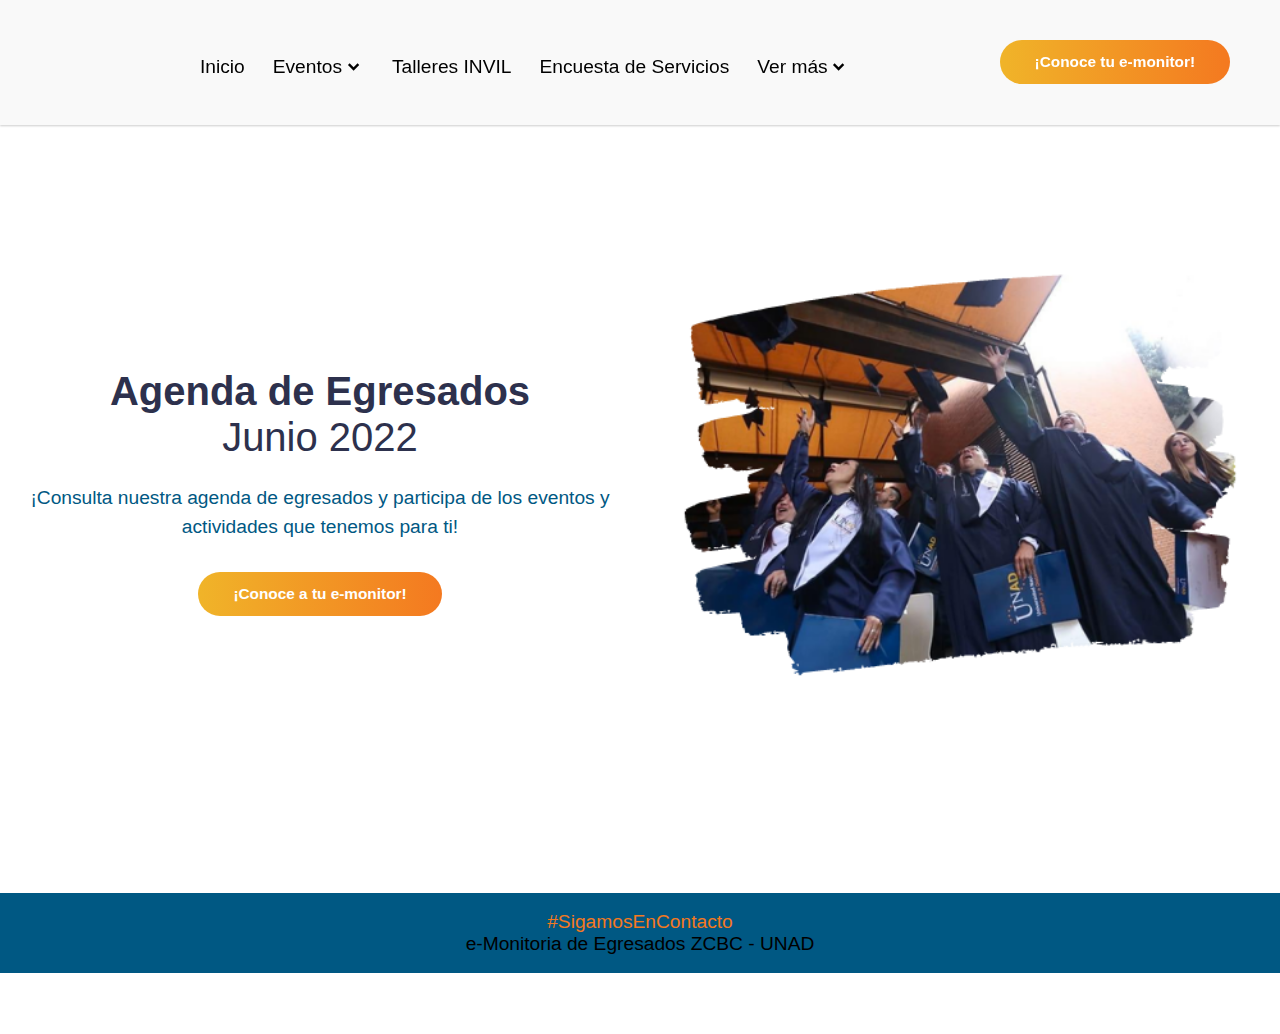
==== index.html @ 714945b9 "Add files via upload" ====
<!DOCTYPE html>
<!-- Designined by CodingLab | www.youtube.com/codinglabyt -->
<html lang="en" dir="ltr">
  <head>
    <meta charset="UTF-8">
    <meta name="viewport" content="width=device-width, initial-scale=1.0">
    <title>Agenda de Egresados</title>
    <link rel="preconnect" href="https://fonts.googleapis.com" />
    <link rel="preconnect" href="https://fonts.gstatic.com" crossorigin />
    <link rel="icon" href="img/knowledge_graduation_cap_books_icon_182965.png">
    <link rel="stylesheet" href="https://cdnjs.cloudflare.com/ajax/libs/font-awesome/4.7.0/css/font-awesome.min.css">
    <script src="https://ajax.googleapis.com/ajax/libs/jquery/2.1.1/jquery.min.js"></script>
    <!-- Boxicons CDN Link -->
    <link rel="stylesheet" href="css/style.css">
    <link href='https://unpkg.com/boxicons@2.0.7/css/boxicons.min.css' rel='stylesheet'>
  </head>
<body>
  <div class="nav"><nav></nav></div>
  <main class="main">
    <section class="hero">
      <div class="container">
        <div class="hero-image"></div>
        <div class="hero-text">
          <h1><strong>Agenda de Egresados</strong><br>Junio 2022</h1>
          <p>
            ¡Consulta nuestra agenda de egresados y participa de los eventos y actividades que tenemos para ti!
          </p>
          <a href="monitores.html" class="button" target="_blank">¡Conoce a tu e-monitor!</a>
        </div>
      </div>
    </section>
  </main>
  <footer class="footer"></footer>
  <script src="js/script.js"></script>
  <script type="text/javascript">
    $(function () {
        $(".nav").load("navbar.html");
    });
    $(function () {
        $(".footer").load("footer.html");
    });
  </script>
</body>
</html>
---- css/style.css ----
/* Googlefont Poppins CDN Link */
@import url('https://fonts.googleapis.com/css2?family=Poppins:wght@200;300;400;500;600;700&display=swap');
*{
  margin: 0;
  padding: 0;
  box-sizing: border-box;
  font-family: "Public Sans", sans-serif;
  font-size: 100%;
}
body{
  min-height: 100vh;
  font-size: 1.2rem;
  font-weight: 400;
  
}
a {
  text-decoration: none;
}

h1,
h2,
h3,
h4 {
  color: #2d314d;
  font-weight: 500;
  text-align: center;
}
@media (max-width: 63.97em) {
  h3,h4{
    font-size: 1rem;
  }
}

h2 {
  font-size: 1.875rem;
  margin-bottom: 1.875rem;
}

@media (min-width: 64em) {
  h2 {
    font-size: 2.25rem;
    margin-bottom: 2.25rem;
  }
}
.container {
  padding-right: 1.5rem;
  padding-left: 1.5rem;
}
#main{
  margin-top: 10em;
}
@media (min-width: 64em) {
  .container {
    max-width: 70em;
    margin: 0 auto;
  }
}
nav{
  position: fixed;
  top: 0;
  left: 0;
  width: 100%;
  height: 100%;
  height: 6.5em;
  background: #f9f9f9;
  box-shadow: 0 1px 2px rgba(0, 0, 0, 0.2);
  z-index: 99;
}
nav .navbar{
  height: 100%;
  max-width: 1500px;
  width: 100%;
  display: flex;
  align-items: center;
  justify-content: space-between;
  margin: auto;
  /* background: red; */
  padding: 0 50px;
}
nav .navbar .logo img{
  margin-left: -0.5em;
  max-width: 100%;
}
nav .navbar .nav-links{
  line-height: 7em;
  height: 100%;
}
nav .navbar .links{
  display: flex;
}
nav .navbar .links li{
  position: relative;
  display: flex;
  align-items: center;
  justify-content: space-between;
  list-style: none;
  padding: 0 14px;
}
nav .navbar .links li a{
  height: 100%;
  text-decoration: none;
  white-space: nowrap;
  color: #000;
}
.links li:hover .htmlcss-arrow,
.links li:hover .js-arrow{
  transform: rotate(180deg);
  }

nav .navbar .links li .arrow{
  /* background: red; */
  height: 100%;
  width: 22px;
  line-height: 7em;
  text-align: center;
  display: inline-block;
  color: #000;
  transition: all 0.3s ease;
}

nav .navbar .links li .sub-menu{
  position: absolute;
  top: 5em;
  left: 0;
  line-height: 40px;
  background: #fff;
  box-shadow: 0px 8px 16px 0px rgba(0, 0, 0, 0.2);
  border-radius: 0 0 4px 4px;
  display: none;
  z-index: 2;
}
nav .navbar .links li:hover .htmlCss-sub-menu,
nav .navbar .links li:hover .js-sub-menu{
  display: block;
}
.navbar .links li .sub-menu li{
  padding: 0 22px;
  border-bottom: 1px solid rgba(255,255,255,0.1);
}
.navbar .links li .sub-menu a{
  margin-top: 0.5em;
  color: #000;
  font-size: 1em;
  font-weight: 500;
  transition: 0.3s ease-in-out;
}
.navbar .links li a::after{
  position: absolute;
  content: "";
  left: 0;
  bottom: -0.25rem;
  width: 100%;
  height: 0.3125rem;
  background: linear-gradient(to right, #F0B429, #F47920);
  opacity: 0;
  transition: opacity 0.3s ease-in-out;
}
.navbar .links li  a:hover{
  color: #005883;
}
.navbar .links li a:hover::after {
  opacity: 1;
}
/*Boton monitores*/
button,
.button {
  position: relative;
  display: inline-block;
  font-size: 0.8em;
  padding: 0.8125rem 2.1875rem;
  border-radius: 3.125rem;
  background: linear-gradient(to right,  #F0B429, #F47920);
  color: white;
  font-weight: 700;
  cursor: pointer;
  overflow: hidden;
  text-decoration: none;
}
button::after,
.button::after {
  position: absolute;
  content: "";
  top: 0;
  left: 0;
  bottom: 0;
  right: 0;
  background: rgba(255, 255, 255, 0.3);
  opacity: 0;
  transition: opacity 0.3s ease-in-out;
}

button:hover::after,
.button:hover::after {
  opacity: 1;
}
.button:hover{
  color: #005883;
}
/*Barra de busqueda*/
.navbar .search-box{
  position: relative;
   height: 40px;
  width: 40px;
}
.navbar .search-box i{
  position: absolute;
  height: 100%;
  width: 100%;
  line-height: 40px;
  text-align: center;
  font-size: 22px;
  color: #fff;
  font-weight: 600;
  cursor: pointer;
  transition: all 0.3s ease;
}
.navbar .search-box .input-box{
  position: absolute;
  right: calc(100% - 40px);
  top: 80px;
  height: 60px;
  width: 300px;
  background: #3E8DA8;
  border-radius: 6px;
  opacity: 0;
  pointer-events: none;
  transition: all 0.4s ease;
}
.navbar.showInput .search-box .input-box{
  top: 65px;
  opacity: 1;
  pointer-events: auto;
  background: #3E8DA8;
}
.search-box .input-box::before{
  content: '';
  position: absolute;
  height: 20px;
  width: 20px;
  background: #3E8DA8;
  right: 10px;
  top: -6px;
  transform: rotate(45deg);
}
.search-box .input-box input{
  position: absolute;
  top: 50%;
  left: 50%;
  border-radius: 4px;
  transform: translate(-50%, -50%);
  height: 35px;
  width: 280px;
  outline: none;
  padding: 0 15px;
  font-size: 16px;
  border: none;
}
.navbar .nav-links .sidebar-logo{
  display: none;
}
.navbar .bx-menu{
  display: none;
}
@media (max-width:920px) {
  nav .navbar{
    max-width: 100%;
    padding: 0 25px;
  }
  nav .navbar .links li{
    padding: 0 10px;
    white-space: nowrap;
  }
  nav .navbar .links li a{
    font-size: 1em;
  }
}
@media (max-width:980px){
  nav{
    /* position: relative; */
  }
  .navbar .bx-menu{
    display: block;
  }
  nav .navbar .logo img{
    margin-left: 0.5em;
    width: 100%;
  }
  .hide-for-mobile{
    display: none;
  }
  nav .navbar .nav-links{
    position: fixed;
    top: 0;
    left: -100%;
    display: block;
    max-width: 400px;
    width: 100%;
    background:  #f3f3f3;
    line-height: 40px;
    padding: 20px;
    box-shadow: 0 5px 10px rgba(0, 0, 0, 0.2);
    transition: all 1s ease;
    z-index: 1000;
  }
  .navbar .links li  a:hover{
    color: #005883;
  }
  .navbar .nav-links .sidebar-logo{
    display: flex;
    align-items: center;
    justify-content: space-between;
  }
  .sidebar-logo .logo-name{
    font-size: 25px;
    color: #005883;
  }
    .sidebar-logo  i,
    .navbar .bx-menu{
      font-size: 2em;
      color: #005883;
    }
  nav .navbar .links{
    display: block;
    margin-top: 20px;
  }
  nav .navbar .links li .arrow{
    line-height: 40px;
  }
  nav .navbar .links li{
      display: block;
      margin: auto;
    }
  nav .navbar .links li .sub-menu{
    position: relative;
    top: 0;
    box-shadow: none;
    display: none;
  }
  nav .navbar .links li .sub-menu li{
    border-bottom: none;
  }
  nav .navbar .links li .sub-menu li a::before{
    content: "→";
  }
  nav .navbar .links li .sub-menu li a{
    color: #005883;
    font-weight: 700;
    margin-left: -1em;
  }
  .navbar .links li .sub-menu .more-sub-menu{
    display: none;
    position: relative;
    left: 0;
  }
  .navbar .links li .sub-menu .more-sub-menu li{
    display: flex;
    align-items: center;
    justify-content: space-between;
  }
  .links li:hover .htmlcss-arrow,
  .links li:hover .js-arrow{
    transform: rotate(0deg);
  }
  .navbar .links li .sub-menu .more-sub-menu{
    display: none;
  }
  .navbar .links li .sub-menu .more span{
    /* background: red; */
    display: flex;
    align-items: center;
    /* justify-content: space-between; */
  }

  .links li .sub-menu .more:hover .more-sub-menu{
    display: none;
  }
  nav .navbar .links li:hover .htmlCss-sub-menu,
  nav .navbar .links li:hover .js-sub-menu{
    display: none;
  }
  .navbar .nav-links.show1 .links .htmlCss-sub-menu,
  .navbar .nav-links.show3 .links .js-sub-menu{
      display: block;
      background-color: #f3f3f3;
      /*background-color: rgba(240, 180, 41, 0.7);*/
    }
  .navbar .nav-links.show1 .links .htmlcss-arrow,
  .navbar .nav-links.show3 .links .js-arrow{
      transform: rotate(180deg);
  }
  .navbar .nav-links.show2 .links .more-arrow{
    transform: rotate(90deg);
  }
  .navbar .nav-links.show1 .links .htmlCss-sub-menu{
    width: 10em;
  }
}
@media (max-width:370px){
  nav .navbar .nav-links{
    max-width: 100%;
  } 
}
/*BODY DE LA PÁGINA*/

.hero {
  background: #fff;
}
.hero .container {
  margin-top: 7em;
  min-height: 80vh;
  padding: 0;
}
@media (max-width: 63.9375em) {
  .hero .container {
    padding: 0;
  }
}

@media (min-width: 64em) {
  .hero .container {
    display: flex;
    align-items: center;
  }
}

.hero .hero-image {
  position: relative;
  background: url(../img/bg.png)
    no-repeat center/cover;
  min-height: 15rem;
  
}

@media (min-width: 40em) {
  .hero .hero-image {
    min-height: 35em;
    background-position-y: 70%;
  }
}

@media (min-width: 64em) {
  .hero .hero-image {
    flex: 2;
    order: 2;
    min-height: 30em;
    background-image: none;
  }
  .hero .hero-image::before {
    content: "";
    position: absolute;
    height: 100%;
    width: 100%;
    background: url(../img/bg.png)
      no-repeat -5% 83%/100%;
  }
}

.hero .hero-image::after {
  position: absolute;
  content: "";
  width: 100%;
  height: 100%;
  background: url()
    no-repeat center bottom/93%;
}

@media (min-width: 40em) {
  .hero .hero-image::after {
    background-size: 53%;
  }
}

@media (min-width: 64em) {
  .hero .hero-image::after {
    width: 119%;
    height: 122%;
    background-size: 94%;
    background-position: center 150%;
    left: 19%;
  }
}

.hero .hero-text {
  text-align: center;
  display: block;
}

@media (max-width: 63.9375em) {
  .hero .hero-text {
    padding: 3.125rem 1.5rem;
    display: block;
  }
  .hero .hero-text p {
    font-size: 75%;
    line-height: 1.5;
    margin-bottom: 1.875rem;
  }
}

@media (min-width: 64em) {
  .hero .hero-text {
    flex: 2;
    order: 1;
    display: block;
  }
}

.hero .hero-text h1 {
  font-size: 2rem;
  line-height: 1.15;
  margin-bottom: 1.5rem;
}

@media (min-width: 64em) {
  .hero .hero-text h1 {
    font-size: 2.5rem;
  }
}

.hero .hero-text p {
  line-height: 1.5;
  margin-bottom: 1.875rem;
  color: #005883;
  text-align: center;
}
#hashtag {
  color: #F47920;
}

.footer {
  margin-top: 2em;
  background: #005883;
  padding: 2rem;
  text-align: center;
}

@media (min-width: 64em) {
  .footer {
    padding: 1.125rem;
  }
}

@media (min-width: 64em) {
  .footer .container {
    display: grid;
    grid-template-areas:
      "logo col1 col2 cta"
      "social col1 col2 copyright";
    justify-items: start;
    gap: 1rem;
  }
}

/*CONTACTO MONITORES*/
#titulo-monitores{
  font-weight: 800;
	margin-top: -1.5rem;
	margin-bottom: 0.5rem;
	color: #F8712E;
}
#lider #post-contacto{
  max-width: 30%;
  margin: auto;
}
#post-contacto{
	max-width: 70%;
	display: block;
	margin: auto;
  box-shadow: #9698a6;
}
#texto-lider{
  font-weight: 800;
  font-size: 1em;
	color: #000000;
	margin: 1rem;
}
#titulo-monitores{
	margin-top: 1rem;
}
.contenedor-anuncio{
	display: flex;
	justify-content: space-between;
	flex-wrap: wrap;
}
#img-contacto{
  border-radius: 50%;
  max-width: 50%;
}
@media (min-width: 63.9374em){
  #contacto{
    display: flex;
    justify-content: space-between;
    flex-wrap: wrap;
  }
  #post-contacto{
      flex: 1;
  }
}
@media (max-width: 63.9374em){
  #contacto{
    display: flex;
    justify-content: space-between;
    flex-wrap: wrap;
  }
}
#post-contacto, .contenido-anuncio{
  width: 35%;
	height: 50%;
	border: 1px solid #B3B6B7;
	border-radius: 1rem;
	margin: 2rem;
	padding: 0.5rem;
}
#post-contacto p{
	margin-left: 0.5rem;
}
#datos-contacto{
  margin-right: -0.5em;
	display: flex;
	flex-wrap:nowrap;
}
#datos-contacto p.fecha{
  color: #000000!important;
  margin-top: 0;
  font-size: 0.8rem;
  margin-left: 1em;
}
.nombre{
	font-size: 1rem!important;
	font-weight: 800;
	color: #005883;
	margin-top: 0;
	margin-bottom: 0;
}
.zona{
	font-size: 1rem!important;
	font-weight: 800;
	color: #F8712E;
	margin-top: 0;
	margin-bottom: 0;
}
#icono-contacto{
	margin-top: 0.4rem;
  font-size: inherit;
  color: #005883;
}
@media (max-width: 63.9375em) {
  #titulo-monitores{
    margin-top: 1rem;
  }
  .contenedor-anuncio{
    display: flex;
    justify-content: space-between;
    flex-wrap: wrap;
  }
  #post-contacto, .contenido-anuncio{
    width: 35%;
    height: 50%;
    border: 1px solid #B3B6B7;
    border-radius: 1rem;
    margin: 1em auto;
    padding: 0.5rem;
  }
  .contenido-anuncio{
    width: 100%;
    height: 50%;
  }
  #post-contacto p{
    margin-left: 0.5rem;
    font-size: 70%;
  }
  div #datos-contacto{
    display: block;
  }
  #datos-contacto p.fecha{
    font-size: 1rem;
    color: #000000!important;
  }
  .nombre{
    font-size: 1.2rem!important;
    font-weight: 800;
    color: #2274F2;
    margin-top: 0;
    margin-bottom: 0;
  }
  .zona{
    font-size: 1rem!important;
    font-weight: 800;
    color: #F8712E;
    margin-top: 0;
    margin-bottom: 0;
  }
}
#divBtn{
  max-width: 15%;
  margin: auto; 
}
#divBtn a {
  font-size: 0.8rem;
  text-decoration: none;
  display: inline-block;
  vertical-align: middle;
  padding: 0.5rem 1.5rem;
  margin: 1rem auto;
  align-items: center;
}
/* Botones de anuncios */
#botones, .boton {
	color: #ffffff;
	text-decoration: none;
	font-family: "Helvetica Neue", Helvetica, Arial, sans-serif;
	font-size: 0.8rem;
	font-weight: 600;
	padding: 0.5rem 1rem;
	margin-top: 0.5rem;
	display: inline-block;
	text-align: center;
	border:none;
}	
.boton:hover {
	cursor: pointer;
	background-color: #F8712E;
	color: white;
}
.boton-amarillo {
	background-color: #FFB439;
	border-radius: 1rem;
}
#via-evento img{
	margin: 0.5rem auto -0.5rem;
	max-width: 3rem;
	display: inline-block;
}
/* Contenido de anuncios */
#anuncio {
	color: #000000;
	flex-basis: calc(33.3% - 4rem);
	border: 1px solid #B3B6B7;
	border-radius: 1rem;
	background: #F5F9FF;
	padding: 0.5rem;
	margin: 2rem auto;
  width: 30em;
}
#anuncio #contenido-anuncio p{
  width: 90%;
  margin: auto;
}
@media (max-width: 63.9375em){
  #anuncio #contenido-anuncio p{
    font-size: 1em;
  }
  #anuncio {
    width: 30em;
  }
}
#contenido-anuncio {
	text-align: center;
  font-size: 0.8em;
}
#contenido-anuncio h3 {
	margin: 0;
	word-spacing: -0.5rem;
} 
#contenido-anuncio p {
	margin: 0;
  font-weight: 700;
}
.fecha {
	color: #2274F2;
	font-weight: 700;
  margin: auto;
}
div.logo-zoom img{
  margin-right: -5em;
	max-width: 3.3rem;
}
p.codigo-acceso{
	color: #F8712E!important;
	font-weight: 900!important;
}
#contenedor-anuncios {
	display: flex;
  justify-content: center;
  align-items: center;
}
#botones-evento{
  display: inline-block;
	flex-wrap:nowrap;
}
@media (max-width: 63.9375em){
  #botones-evento a{
    font-size: 1.5rem;
  }
}
/* Paginación de los anuncios */
#paginacion {
	margin-top: -0.5rem;
	text-align: center;
}
#paginacion a {
	font-size: 0.8rem;
	text-decoration: none;
	display: inline-block;
	vertical-align: middle;
	padding: 0.5rem 1.5rem;
	margin: 1rem auto;
}
.paginacion a:hover {
	background-color: #F8712E;
	color: black;
}
/* Float four columns side by side */
.column {
  float: left;
  width: 50%;
  padding: 0 10px;
}

/* Remove extra left and right margins, due to padding */
.row {margin: 0 5px;}

/* Clear floats after the columns */
.row:after {
  content: "";
  display: table;
  clear: both;
}
@media screen and (min-width: 601px) {
  .column {
    width: 30%;
    display: block;
    margin: auto;
  }
  .row{
    margin: auto;
    width: 80%;
  }
}
/* Responsive columns */
@media screen and (max-width: 600px) {
  .column {
    width: 100%;
    display: block;
    margin-bottom: 20px;
  }
}

/* Style the counter cards */
.card {
  box-shadow: 0 4px 8px 0 rgba(0, 0, 0, 0.2);
  border-radius: 5px;
  padding: 16px;
  text-align: center;
  background-color: #f1f1f1;
  margin: 1em;
}
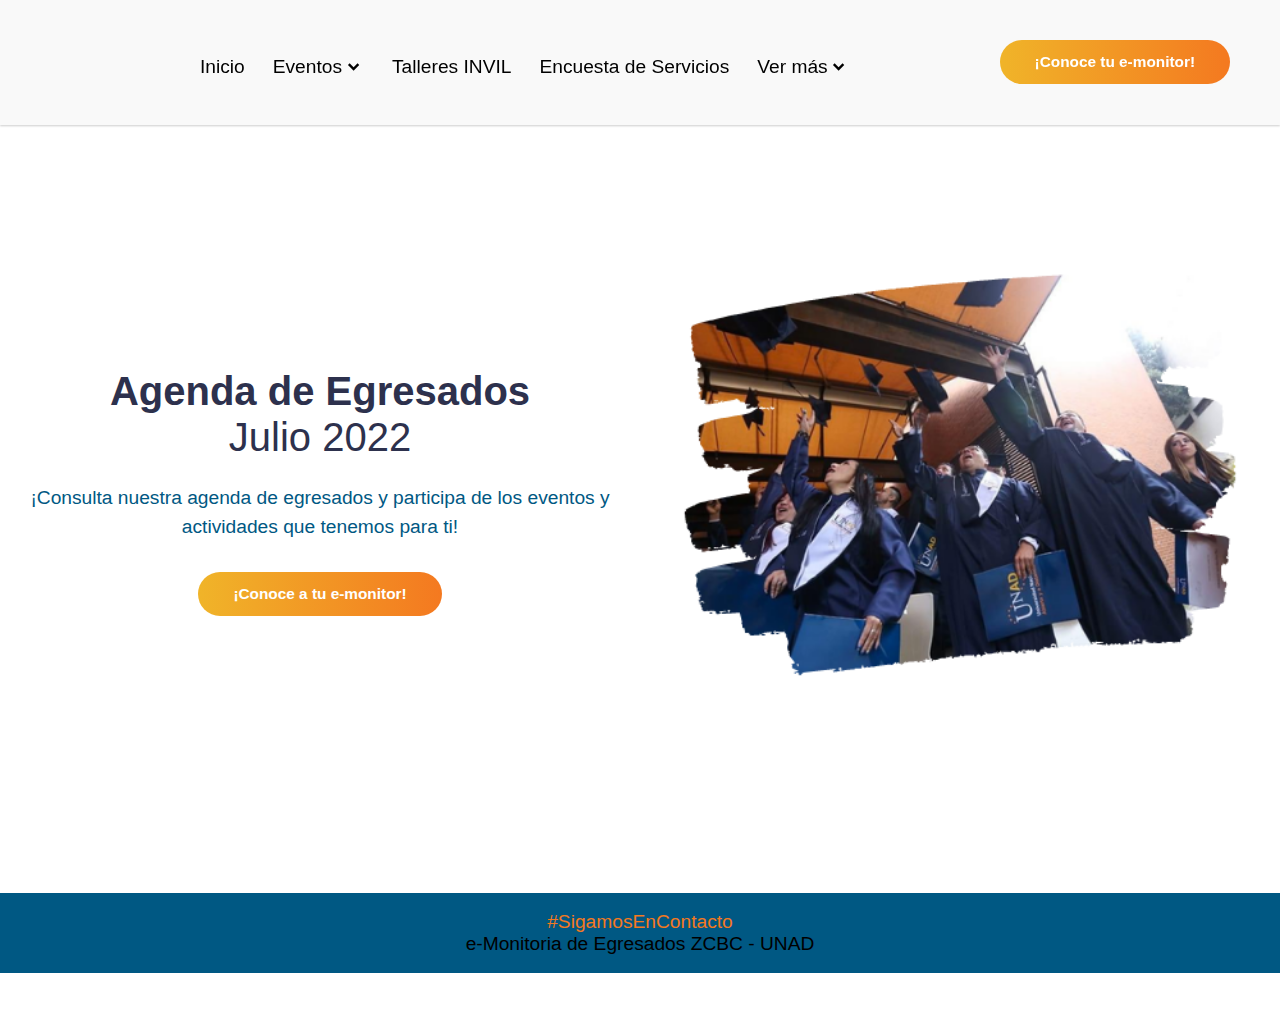
==== commit c1393952: "Add files via upload" ====
--- a/index.html
+++ b/index.html
@@ -21,7 +21,7 @@
       <div class="container">
         <div class="hero-image"></div>
         <div class="hero-text">
-          <h1><strong>Agenda de Egresados</strong><br>Junio 2022</h1>
+          <h1><strong>Agenda de Egresados</strong><br>Julio 2022</h1>
           <p>
             ¡Consulta nuestra agenda de egresados y participa de los eventos y actividades que tenemos para ti!
           </p>
@@ -29,8 +29,8 @@
         </div>
       </div>
     </section>
+    <footer class="footer"></footer>
   </main>
-  <footer class="footer"></footer>
   <script src="js/script.js"></script>
   <script type="text/javascript">
     $(function () {
--- a/css/style.css
+++ b/css/style.css
@@ -47,7 +47,7 @@
   padding-left: 1.5rem;
 }
 #main{
-  margin-top: 10em;
+  margin-top: 7.5em;
 }
 @media (min-width: 64em) {
   .container {
@@ -275,11 +275,9 @@
   }
 }
 @media (max-width:980px){
-  nav{
-    /* position: relative; */
-  }
   .navbar .bx-menu{
     display: block;
+    margin-left: -0.5em;
   }
   nav .navbar .logo img{
     margin-left: 0.5em;
@@ -314,11 +312,15 @@
     font-size: 25px;
     color: #005883;
   }
-    .sidebar-logo  i,
-    .navbar .bx-menu{
-      font-size: 2em;
-      color: #005883;
-    }
+  .sidebar-logo  i,
+  .navbar .bx-menu{
+    font-size: 2em;
+    color: #005883;
+  }
+  .sidebar-logo{
+    background: linear-gradient(to right,  #F0B429, #F47920);
+    padding-left: 1em;
+  }
   nav .navbar .links{
     display: block;
     margin-top: 20px;
@@ -340,10 +342,11 @@
     border-bottom: none;
   }
   nav .navbar .links li .sub-menu li a::before{
-    content: "→";
+    /*content: "→";*/
   }
   nav .navbar .links li .sub-menu li a{
     color: #005883;
+    font-size: 0.8em;
     font-weight: 700;
     margin-left: -1em;
   }
@@ -533,7 +536,11 @@
   padding: 2rem;
   text-align: center;
 }
-
+@media (max-width: 63.9375em) {
+  .footer {
+    font-size: 60%;
+  }
+}
 @media (min-width: 64em) {
   .footer {
     padding: 1.125rem;
@@ -597,6 +604,9 @@
   }
 }
 @media (max-width: 63.9374em){
+  #texto-lider{
+    font-size: 70%;
+  }
   #contacto{
     display: flex;
     justify-content: space-between;
@@ -622,18 +632,15 @@
 #datos-contacto p.fecha{
   color: #000000!important;
   margin-top: 0;
-  font-size: 0.8rem;
   margin-left: 1em;
 }
 .nombre{
-	font-size: 1rem!important;
 	font-weight: 800;
 	color: #005883;
 	margin-top: 0;
 	margin-bottom: 0;
 }
 .zona{
-	font-size: 1rem!important;
 	font-weight: 800;
 	color: #F8712E;
 	margin-top: 0;
@@ -654,7 +661,7 @@
     flex-wrap: wrap;
   }
   #post-contacto, .contenido-anuncio{
-    width: 35%;
+    width: 44%;
     height: 50%;
     border: 1px solid #B3B6B7;
     border-radius: 1rem;
@@ -666,10 +673,10 @@
     height: 50%;
   }
   #post-contacto p{
-    margin-left: 0.5rem;
-    font-size: 70%;
+    font-size: 55%!important
   }
   div #datos-contacto{
+    margin-left: -0.5rem;
     display: block;
   }
   #datos-contacto p.fecha{
@@ -751,7 +758,7 @@
     font-size: 1em;
   }
   #anuncio {
-    width: 30em;
+    width: 20em;
   }
 }
 #contenido-anuncio {
@@ -790,7 +797,7 @@
 }
 @media (max-width: 63.9375em){
   #botones-evento a{
-    font-size: 1.5rem;
+    font-size: 60%;
   }
 }
 /* Paginación de los anuncios */
